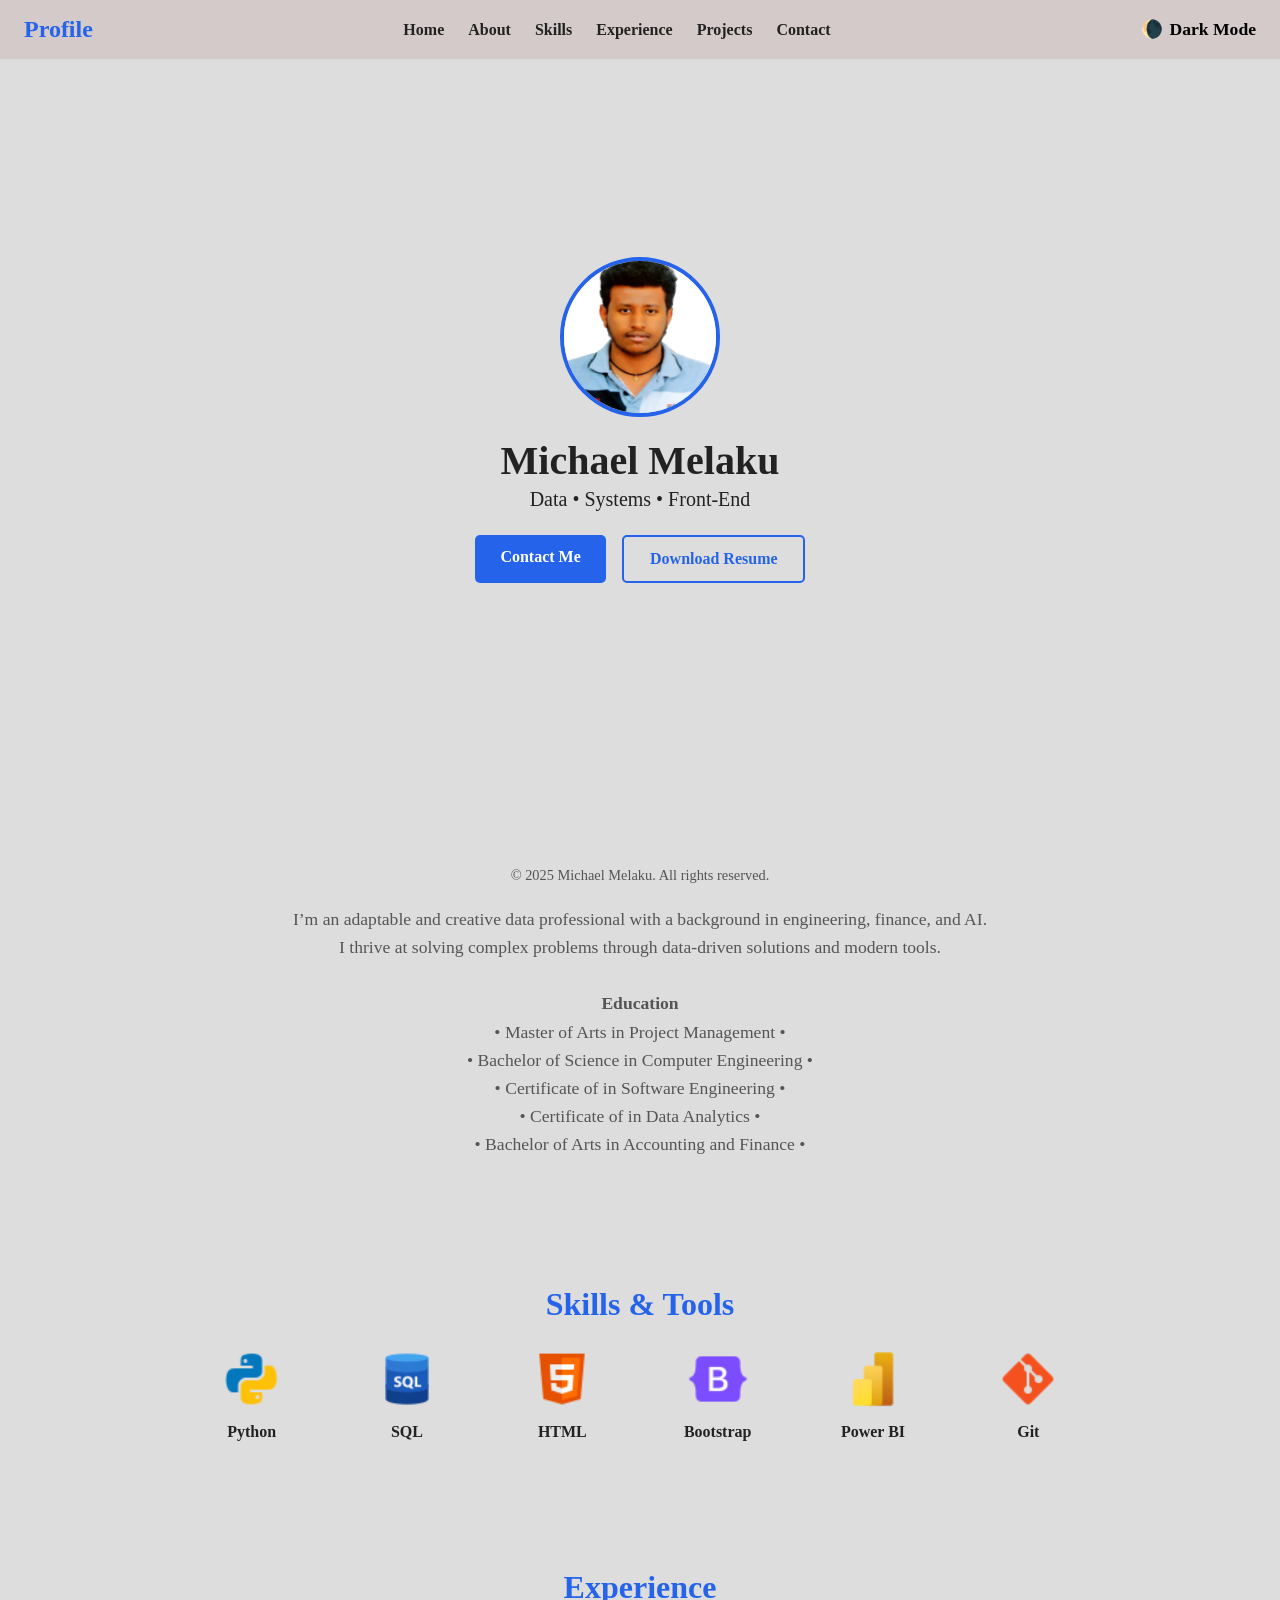
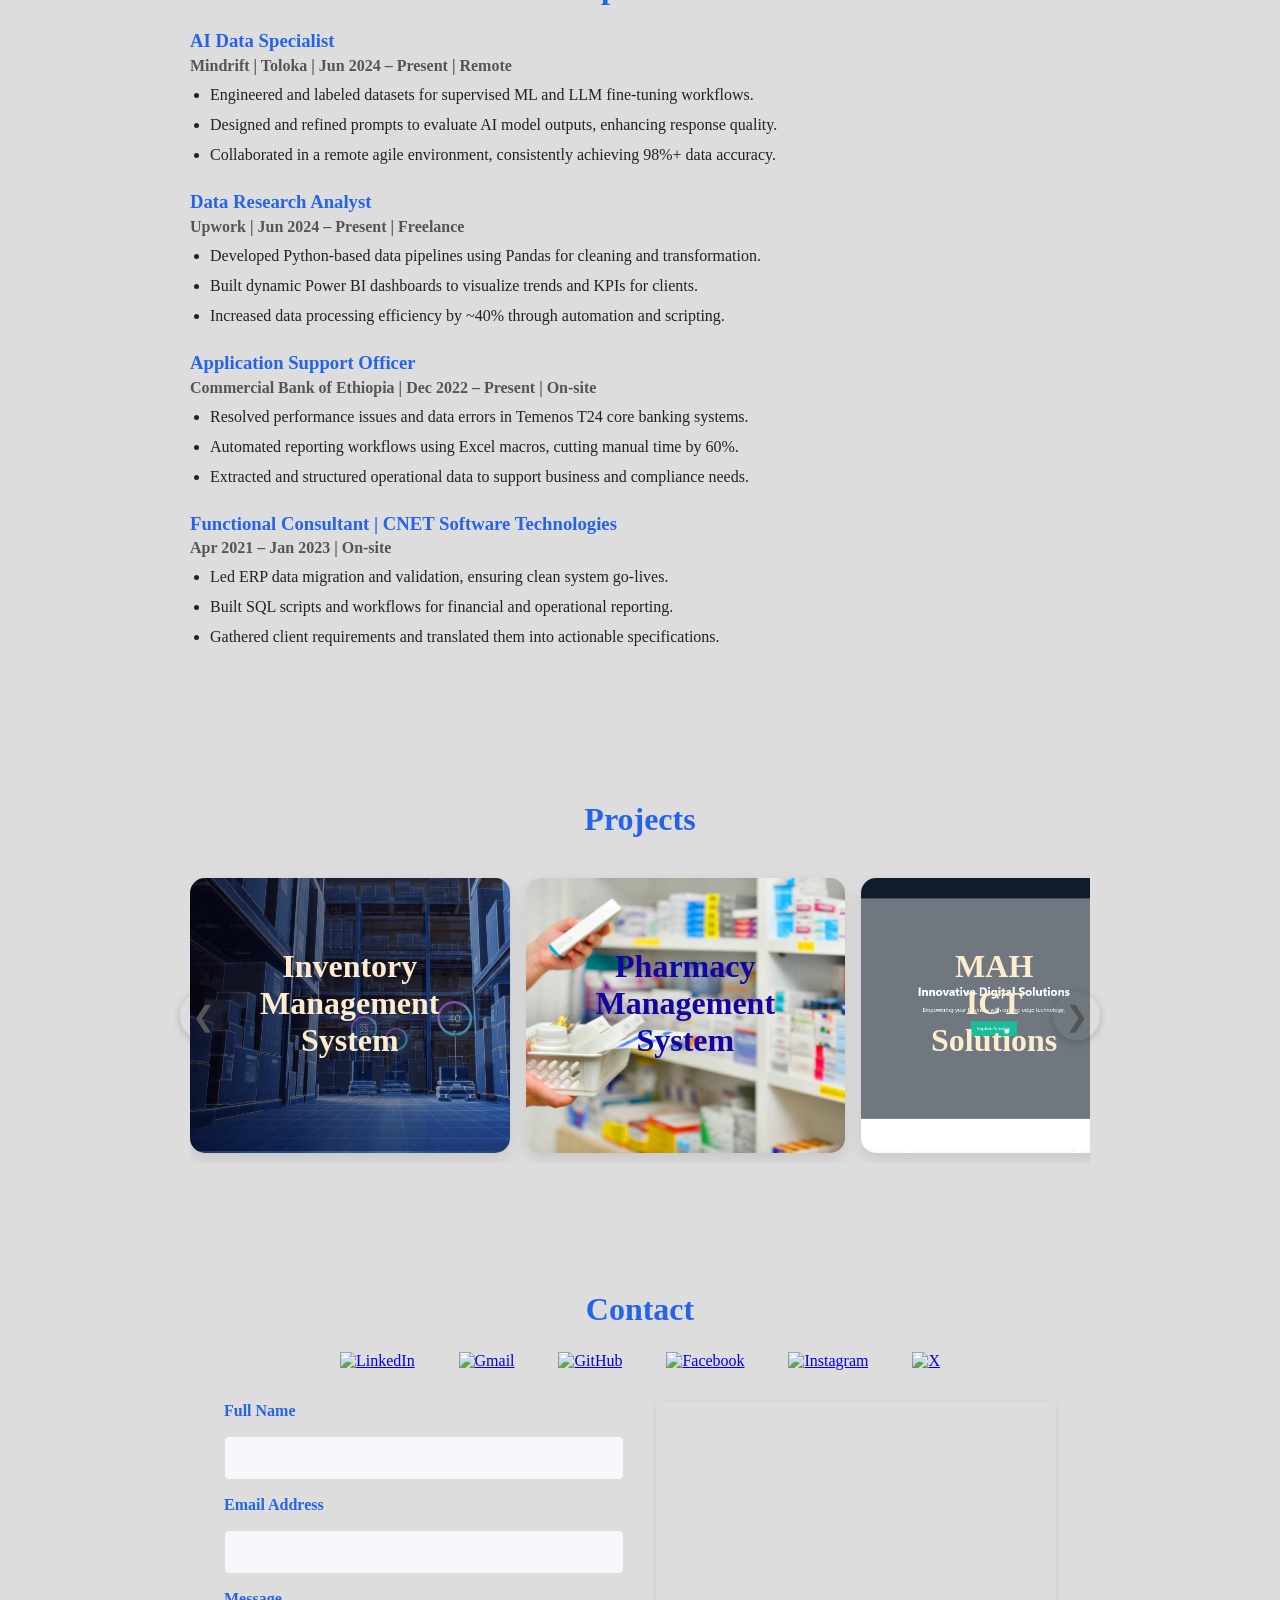
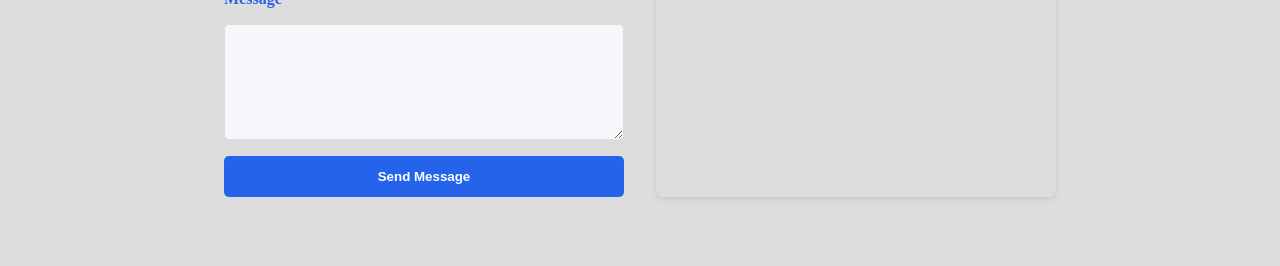
==== index.html @ 8c048a59 "Rename Index.html to index.html Index -> index" ====
<!DOCTYPE html>
<html lang="en">
<head>
  <meta charset="UTF-8" />
  <meta name="viewport" content="width=device-width, initial-scale=1" />
  <title>Michael Melaku | Data & Tech Specialist</title>
  <link rel="stylesheet" href="style.css" />
  <link href="https://fonts.googleapis.com/icon?family=Material+Icons" rel="stylesheet">

</head>
<body>

  <!-- Navigation -->
  <nav>
    <div class="logo">Profile</div>
    <ul class="nav-links">
      <li><a href="#hero">Home</a></li>
      <li><a href="#about">About</a></li>
      <li><a href="#skills">Skills</a></li>
      <li><a href="#experience">Experience</a></li>
      <li><a href="#projects">Projects</a></li>
      <li><a href="#contact">Contact</a></li>
    </ul>
    <button id="theme-toggle" aria-label="Toggle Dark Mode">
        <span id="theme-icon">🌙🌛🌓🌑🌗🌚</span> <span id="theme-text" style="font-family: Cambria, serif;">Dark Mode</span>
      </button>
      
  </nav>

  <!-- Hero Section -->
  <header id="hero" class="hero-section section fade-in">
    <div class="hero-content">
      <img src="images/profile.jpg" alt="Michael Melaku" class="hero-img" />
      <h1>Michael Melaku</h1>
      <p>Data • Systems • Front-End</p>
      <div class="hero-buttons">
        <a href="#contact" class="btn">Contact Me</a>
        <a href="resume/michael_melaku_resume.pdf" class="btn outline" download>Download Resume</a>
      </div>
    </div>
  </header>

  <!-- About -->
  <section id="about" class="section fade-in">
    <h2>About Me</h2>
    <p>
      I’m an adaptable and creative data professional with a background in engineering, finance, and AI. I thrive at solving complex problems through data-driven solutions and modern tools.
    
      <br></br>
      
      <B>Education</B>

      <br/>• Master of Arts in Project Management •
      <br/>• Bachelor of Science in Computer Engineering •
      <br/>• Certificate of in Software Engineering •
      <br/>• Certificate of in Data Analytics •
      <br/>• Bachelor of Arts in Accounting and Finance •
    </p>
  </section>

  <!-- Skills -->
  <section id="skills" class="section fade-in">
    <h2>Skills & Tools</h2>
    <div class="skills-grid">
      <div><img src="images/python.png" alt="Python" /><p>Python</p></div>
      <div><img src="images/sql.png" alt="SQL" /><p>SQL</p></div>
      <div><img src="images/html.png" alt="HTML" /><p>HTML</p></div>
      <div><img src="images/bootstrap.png" alt="Bootstrap" /><p>Bootstrap</p></div>
      <div><img src="images/powerbi.png" alt="Power BI" /><p>Power BI</p></div>
      <div><img src="images/git.png" alt="Git" /><p>Git</p></div>
    </div>
  </section>

  <!-- Experience -->
  <!-- Experience -->
<section id="experience" class="section fade-in">
  <h2>Experience</h2>

  <div class="job">
    <h3>AI Data Specialist</h3>
    <p><strong>Mindrift | Toloka | Jun 2024 – Present | Remote</strong></p>
    <ul>
      <li>Engineered and labeled datasets for supervised ML and LLM fine-tuning workflows.</li>
      <li>Designed and refined prompts to evaluate AI model outputs, enhancing response quality.</li>
      <li>Collaborated in a remote agile environment, consistently achieving 98%+ data accuracy.</li>
    </ul>
  </div>

  <div class="job">
    <h3>Data Research Analyst</h3>
    <p><strong>Upwork | Jun 2024 – Present | Freelance</strong></p>
    <ul>
      <li>Developed Python-based data pipelines using Pandas for cleaning and transformation.</li>
      <li>Built dynamic Power BI dashboards to visualize trends and KPIs for clients.</li>
      <li>Increased data processing efficiency by ~40% through automation and scripting.</li>
    </ul>
  </div>

  <div class="job">
    <h3>Application Support Officer</h3>
    <p><strong>Commercial Bank of Ethiopia | Dec 2022 – Present | On-site</strong></p>
    <ul>
      <li>Resolved performance issues and data errors in Temenos T24 core banking systems.</li>
      <li>Automated reporting workflows using Excel macros, cutting manual time by 60%.</li>
      <li>Extracted and structured operational data to support business and compliance needs.</li>
    </ul>
  </div>

  <div class="job">
    <h3>Functional Consultant | CNET Software Technologies</h3>
    <p><strong>Apr 2021 – Jan 2023 | On-site</strong></p>
    <ul>
      <li>Led ERP data migration and validation, ensuring clean system go-lives.</li>
      <li>Built SQL scripts and workflows for financial and operational reporting.</li>
      <li>Gathered client requirements and translated them into actionable specifications.</li>
    </ul>
  </div>
</section>

  <!-- Portfolios Section -->
  
  <section id="projects" class="section fade-in">
    <h2 style="text-align: center; margin-bottom: 30px;">Projects</h2>

          <div class="portfolio-wrapper">
  <button class="scroll-arrow left" aria-label="Scroll left">&#10094;</button>
  <div class="portfolio-container" >
    
    <a href="StockManagement/StockLogin.html" target="_blank" class="portfolio-card" 
        style="background-image: url('StockManagement/images/Inventory.webp'); background-size: cover; background-position: center; position: relative; color: white;">
      <h2 style="font-weight: bold; color: blanchedalmond;">Inventory Management System</h2>
    </a>

    <a href="PharmacyManagement/PharmacyLogin.html" target="_blank" class="portfolio-card" 
        style="background-image: url('PharmacyManagement/images/pharmacy.jpg'); background-size: cover; background-position: center; position: relative; color: rgb(20, 20, 20);">
      <h2 style="font-weight: bold; color: rgb(20, 5, 160);">Pharmacy Management System</h2>
    </a>

    <a href="MAH-ICT-Solutions/index.html" target="_blank" class="portfolio-card" 
        style="background-image: url('MAH-ICT-Solutions/assets/images/FrontPage.png'); background-size: cover; background-position: center; position: relative; color: white;">
      <h2 style="font-weight: bold; color: blanchedalmond;">MAH ICT Solutions</h2>
    </a>

    <a href="https://example.com/project1" target="_blank" class="portfolio-card">
       <h3>E-Commerce</h3>
      <p>Full buy and sell</p>
    </a>

        <a href="https://example.com/project1" target="_blank" class="portfolio-card">
       <h3>ERP Implementation</h3>
      <p>Safeway Supermarket: data migration, training, support.</p>
    </a>

    <a href="https://example.com/project1" target="_blank" class="portfolio-card">
       <h3>ERP Implementation</h3>
      <p>Safeway Supermarket: data migration, training, support.</p>
    </a>

  </div>
   <button class="scroll-arrow right" aria-label="Scroll right">&#10095;</button>
</div>
</section>


  <!-- Contact -->
  <section id="contact" class="section contact fade-in">
    <h2>Contact</h2>
    <div class="contact-wrapper">
      <div class="social-container">

            <!-- LinkedIn -->
            <a href="https://www.linkedin.com/in/michaelmel" target="_blank" rel="noopener noreferrer">
              <img src="https://upload.wikimedia.org/wikipedia/commons/c/ca/LinkedIn_logo_initials.png" alt="LinkedIn" style="width:24px; height:24px;">
            </a>

            <!-- Gmail -->
            <a href="mailto:mmelaku9@gmail.com" target="_blank" rel="noopener noreferrer">
              <img src="https://ssl.gstatic.com/ui/v1/icons/mail/rfr/gmail.ico" alt="Gmail" style="width:24px; height:24px;">
            </a>

            <!-- GitHub -->
            <a href="https://github.com/michaelmelaku" target="_blank" rel="noopener noreferrer">
              <img src="https://upload.wikimedia.org/wikipedia/commons/9/91/Octicons-mark-github.svg" alt="GitHub" style="width:24px; height:24px;">
            </a>           
                        
                        <!-- Facebook -->
            <a href="https://www.facebook.com/mmelaku9" target="_blank" rel="noopener noreferrer">
              <img src="https://upload.wikimedia.org/wikipedia/commons/5/51/Facebook_f_logo_%282019%29.svg" alt="Facebook" style="width:24px; height:24px;">
                      </a>

            <!-- Instagram -->
            <a href="https://www.instagram.com/m.melaku9" target="_blank" rel="noopener noreferrer">
              <img src="https://upload.wikimedia.org/wikipedia/commons/e/e7/Instagram_logo_2016.svg" alt="Instagram" style="width:24px; height:24px;">
                    </a>

            <!-- Twitter inline SVG -->
            <a href="https://x.com/michaelmelaku_" target="_blank" rel="noopener noreferrer">
              <img src="https://abs.twimg.com/favicons/twitter.3.ico" alt="X" style="width:24px; height:24px;">
            </a>

            <!-- Add more if needed -->
                    
        </div>

      <!-- Contact Form | Needs Fixing -->
      <form class="contact-form" action="https://formspree.io/f/xkgzklbq" method="POST" id="contact-form">
        <label for="name">Full Name</label>
        <input type="text" id="name" name="name" required />

        <label for="email">Email Address</label>
        <input type="email" id="email" name="_replyto" required />

        <label for="message">Message</label>
        <textarea id="message" name="message" rows="5" required></textarea>

        <button type="submit" class="btn">Send Message</button>
      </form>

      <!-- Bubble -->
<div id="form-success" class="bubble" style="display: none;">
  ✅ Message sent successfully!
</div>

      <!-- Google Map -->
      <div class="map-container">
        <iframe
          src="https://www.google.com/maps/embed?pb=!1m18!1m12!1m3!1d3939.803719509137!2d38.73832751425924!3d9.045556693502643!2m3!1f0!2f0!3f0!3m2!1i1024!2i768!4f13.1!3m3!1m2!1s0x164b8f6011fc3969%3A0x58f668b706b2b48b!2sGulele%20Sub-City%20Development%20and%20Management%20Office!5e0!3m2!1sen!2set!4v1691472291661"
          width="100%"
          height="300"
          style="border: 0"
          allowfullscreen=""
          loading="lazy"
          ></iframe>  
          
      
    </div>
  </section>

  <!-- Footer -->
  <footer>
    <p>© 2025 Michael Melaku. All rights reserved.</p>
  </footer>

  <script src="script.js"></script>
</body>
</html>
---- style.css ----
/* Reset and base */
* {
    margin: 0;
    padding: 0;
    box-sizing: border-box;
}

html, body {
    scroll-behavior: smooth;
    font-family: 'Cambria';
    background-color: var(--border);
    color: var(--text);
    transition: background-color 0.3s, color 0.3s;
    width: 100%;
    overflow-x: visible; /* prevent horizontal scroll */
}

/* Theme variables */
:root {
    --bg: #f5f7fa;
    --text: #222;
    --primary: #2563eb;
    --primary-hover: #1d4ed8;
    --secondary: #555;
    --Tertiary: #d4caca;
    --border: #ddd;
    --btn-bg: var(--primary);
    --btn-color: white;
    --btn-outline-bg: transparent;
    --btn-outline-color: var(--primary);
    --btn-outline-border: var(--primary);
}

body.dark {
    --bg: #4c4949;
    --text: #e0e0e0;
    --primary: #3b82f6;
    --primary-hover: #2563eb;
    --secondary: #bbb;
    --Tertiary: rgb(45, 40, 40);
    --border: #333;
    --btn-bg: var(--primary);
    --btn-color: white;
    --btn-outline-bg: transparent;
    --btn-outline-color: var(--primary);
    --btn-outline-border: var(--primary);
}

/* Navigation */
nav {
    background-color: var(--Tertiary);
    border-bottom: 1px solid var(--border);
    padding: 1rem 1.5rem; /* Reduced padding to fit full width better */
    display: flex;
    align-items: center;
    justify-content: space-between;
    position: sticky;
    top: 0;
    z-index: 999;
    width: 100%;
    box-sizing: border-box;
}

.logo {
    font-weight: 700;
    font-size: 1.5rem;
    color: var(--primary);
}

.nav-links {
    list-style: none;
    display: flex;
    gap: 1.5rem;
}

.nav-links a {
    text-decoration: none;
    color: var(--text);
    font-weight: 600;
    transition: color 0.3s;
}

.nav-links a:hover,
.nav-links a:focus {
    color: var(--primary);
}

#theme-toggle {
    background: none;
    border: none;
    cursor: pointer;
    font-size: 1.1rem;
    color: var(--btn-color);
    transition: color 0.3s;
    display: flex;
    align-items: center;
    gap: 0.4rem;
  }
  
  #theme-toggle:hover,
  #theme-toggle:focus {
    color: var(--primary-hover);
  }
  body.dark #theme-toggle {
    color: white;  /* white text in dark mode */
    font-weight: bold;
}
  body.light #theme-toggle {
    color: black;  /* black text in lightk mode */
    font-weight: bold;
}

/* Hero Section */
.hero-section {
    min-height: 80vh;
    display: flex;
    justify-content: center;
    align-items: center;
    padding: 2rem 1.5rem;
    text-align: center;
    background: url('images/background.jpg') center/cover no-repeat;
    position: relative;
    color: white; /*keep text white here*/
    width: 100%;
    box-sizing: border-box;
    
}

.hero-section::after {
    content: '';
    position: absolute;
    inset: 0;
    background-color: rgba(0, 0, 0, 0.5);
    z-index: 0;
    transition: background-color 0.3s ease;
}

.hero-content {
    position: relative;
    z-index: 1;
    max-width: 600px;
    margin: 0 auto;
    
}

.hero-img {
    width: 160px;
    height: 160px;
    border-radius: 50%;
    border: 4px solid var(--primary);
    object-fit: cover;
    margin-bottom: 1rem;
}

.hero-content h1 {
    font-size: 2.5rem;
    margin-bottom: 0.25rem;
}

.hero-content p {
    font-size: 1.25rem;
    margin-bottom: 1.5rem;
}

.hero-buttons {
    display: flex;
    gap: 1rem;
    justify-content: center;
}

.btn {
    background-color: var(--btn-bg);
    color: var(--btn-color);
    padding: 0.8rem 1.6rem;
    border: none;
    border-radius: 5px;
    font-weight: 600;
    cursor: pointer;
    text-decoration: none;
    transition: background-color 0.3s;
    display: inline-block;
}

.btn:hover,
.btn:focus {
    background-color: var(--primary-hover);
}

.btn.outline {
    background-color: var(--btn-outline-bg);
    color: var(--btn-outline-color);
    border: 2px solid var(--btn-outline-border);
}

.btn.outline:hover,
.btn.outline:focus {
    background-color: var(--primary);
    color: white;
}

/* Sections */
.section {
    background-color: var(--border);
    color: var(--text);
    padding: 4rem 1.5rem;
    width: 100%;
    box-sizing: border-box;
    transition: background-color 0.3s, color 0.3s;
}

.section > * {
    max-width: 900px;
    margin-left: auto;
    margin-right: auto;
}

.section h2 {
    font-size: 2rem;
    margin-bottom: 1.5rem;
    color: var(--primary);
    text-align: center;
}

/* About */
#about p {
    font-size: 1.1rem;
    line-height: 1.6;
    max-width: 700px;
    margin: 0 auto;
    color: var(--secondary);
    text-align: center;
}

/* Skills */
.skills-grid {
    display: grid;
    grid-template-columns: repeat(auto-fit, minmax(120px, 1fr));
    gap: 2rem;
    justify-items: center;
}

.skills-grid div {
    text-align: center;
    color: var(--text);
}

.skills-grid img {
    width: 64px;
    height: 64px;
    object-fit: contain;
    margin-bottom: 0.5rem;
    filter: var(--img-filter);
}

body.dark .skills-grid img {
    filter: brightness(0) invert(1);
}

body.dark .hero-section::after {
    background-color: var(--border);
}
body.light .hero-section::after {
    background-color: var(--border);
}

.skills-grid p {
    font-weight: 600;
}

/* Experience */
.job {
    margin-bottom: 1.5rem;
}

.job h3 {
    color: var(--primary);
    margin-bottom: 0.3rem;
}

.job p {
    color: var(--secondary);
    font-size: 1rem;
}

/* Projects */
.project-card {
    display: flex;
    flex-wrap: wrap;
    gap: 1rem;
    align-items: center;
    background-color: var(--border);
    padding: 1rem;
    border-radius: 8px;
    
}

.project-card img {
    width: 200px;
    height: 120px;
    object-fit: cover;
    border-radius: 6px;
}

.project-card div {
    flex: 1;
}

.project-card h3 {
    margin-bottom: 0.5rem;
    color: var(--primary);
}

.social-container {
  display: flex;
  justify-content: space-between; /* equal spacing */
  align-items: center;
  width: 100%; /* or a fixed width like 300px */
  max-width: 600px;
  margin: 0 auto;
}

.social-container img {
  width: 24px;
  height: 24px;
}

.bubble {
  position: fixed;
  top: 60px;
  right: 30px;
  background-color: var(--primary);
  color: rgb(255, 255, 255);
  padding: 12px 20px;
  border-radius: 8px;
  box-shadow: 0 4px 12px rgba(0, 0, 0, 0.2);
  font-size: 15px;
  z-index: 500;
  opacity: 0;
  
}

@keyframes fadeInOut {
  0% { opacity: 0; transform: translateY(20px); }
  10% { opacity: 1; transform: translateY(0); }
  90% { opacity: 1; }
  100% { opacity: 0; transform: translateY(20px); }
}


/* Enable horizontal scrolling for the container */
.portfolio-container {
  display: flex;
  overflow-x: auto;
  overflow-y: hidden; /* Prevent vertical scroll from accidental drags */
  scroll-snap-type: x mandatory;
  -webkit-overflow-scrolling: touch; /* Smooth scrolling on iOS and WebKit */
  gap: 16px;
  padding: 10px 0;

  scrollbar-width: none; /* Firefox */
}

/* Chrome, Safari, Edge - hide scrollbar */
.portfolio-container::-webkit-scrollbar {
  display: none;
}

.portfolio-container::-webkit-scrollbar {
  display: none; /* Chrome, Safari */
}
/* Wrapper around container and arrows */
.portfolio-wrapper {
  position: relative;
}
.portfolio-card.cloned {
    /* Optional: reduce opacity or mark for debugging */
    opacity: 0.9;
  }
  

/* Arrows */
.scroll-arrow {
  position: absolute;
  top: 50%;
  transform: translateY(-50%);
  background: rgba(255, 255, 255, 0.8);
  border: none;
  font-size: 28px;
  cursor: pointer;
  z-index: 2;
  padding: 8px 12px;
  border-radius: 50%;
  box-shadow: 0 2px 8px rgba(0, 0, 0, 0.2);
  transition: background 0.2s ease;
}

.scroll-arrow:hover {
  background: rgba(255, 255, 255, 1);
}

/* Left arrow */
.scroll-arrow.left {
  left: -10px;
  background-color: transparent;
  color: var(--secondary);
}

/* Right arrow */
.scroll-arrow.right {
  right: -10px;
  background-color: transparent;
  color: var(--secondary);
}
#experience ul {
  padding-left: 20px;
  margin-top: 8px;
}

#experience li {
  margin-bottom: 6px;
  line-height: 1.5;
}

/* Make sure container has some padding so arrows don’t overlap cards */
.portfolio-container {
  padding: 10px 30px; /* increase side padding slightly */
}
/* Make each card fixed width and snap */
.portfolio-card {
  flex: 0 0 250px; /* Fixed width for swipe */
  scroll-snap-align: start;
  background-color: var(--border);
  border-radius: 15px;
  box-shadow: 0 6px 15px rgba(0, 0, 0, 0.1);
  text-align: center;
  text-decoration: none;
  color: var(--secondary);
  padding: 70px;
}

/* Disable image dragging and selection */
.portfolio-card img {
  width: 100%;
  height: 140px;
  object-fit: cover;
  border-radius: 10px;
  margin-bottom: 15px;
  user-select: none;
  -webkit-user-select: none;
  -moz-user-select: none;
  -ms-user-select: none;
  touch-action: manipulation;
  pointer-events: auto;
}



/* Contact */
.contact-wrapper {
    display: flex;
    flex-wrap: wrap;
    gap: 2rem;
    justify-content: center;
    padding: 0 1.5rem;
    box-sizing: border-box;
}

.contact-form {
    flex: 1 1 320px;
    max-width: 400px;
    display: flex;
    flex-direction: column;
    gap: 1rem;
}

.contact-form label {
    font-weight: 600;
    color: var(--primary);
}

.contact-form input,
.contact-form textarea {
    padding: 0.75rem;
    border: 1px solid var(--border);
    border-radius: 5px;
    font-size: 1rem;
    background-color: var(--bg);
    color: var(--text);
    resize: vertical;
    transition: border-color 0.3s;
}

.contact-form input:focus,
.contact-form textarea:focus {
    outline: none;
    border-color: var(--primary);
}

.map-container {
    flex: 1 1 320px;
    max-width: 400px;
    border-radius: 8px;
    overflow: visible;
    box-shadow: 0 2px 6px rgb(0 0 0 / 0.1);
}

/* Footer */
footer {
    position: fixed;
    bottom: 0;
    left: 0;
    width: 100%;
    background-color: var(--border); /* Or a solid color to overlay correctly */
    text-align: center;
    padding: 1rem 1.5rem;
    border-top: 1px solid var(--border);
    font-size: 0.9rem;
    color: var(--secondary);
    box-sizing: border-box;
    z-index: 999;
  }
  
/* Fade-in animation */
.fade-in {
    opacity: 0;
    transform: translateY(20px);
    transition: opacity 0.8s ease-out, transform 0.8s ease-out;
}

.fade-in.visible {
    opacity: 1;
    transform: translateY(0);
}

/* Responsive */
@media (max-width: 768px) {
    nav {
        flex-wrap: wrap;
        padding: 1rem;
    }
    .nav-links {
        width: 100%;
        justify-content: center;
        margin-top: 0.5rem;
    }
    .contact-wrapper {
        flex-direction: column;
        align-items: center;
        padding: 0 1rem;
    }
    .project-card {
        flex-direction: column;
    }
    .section > * {
        padding: 0 1rem;
    }
}
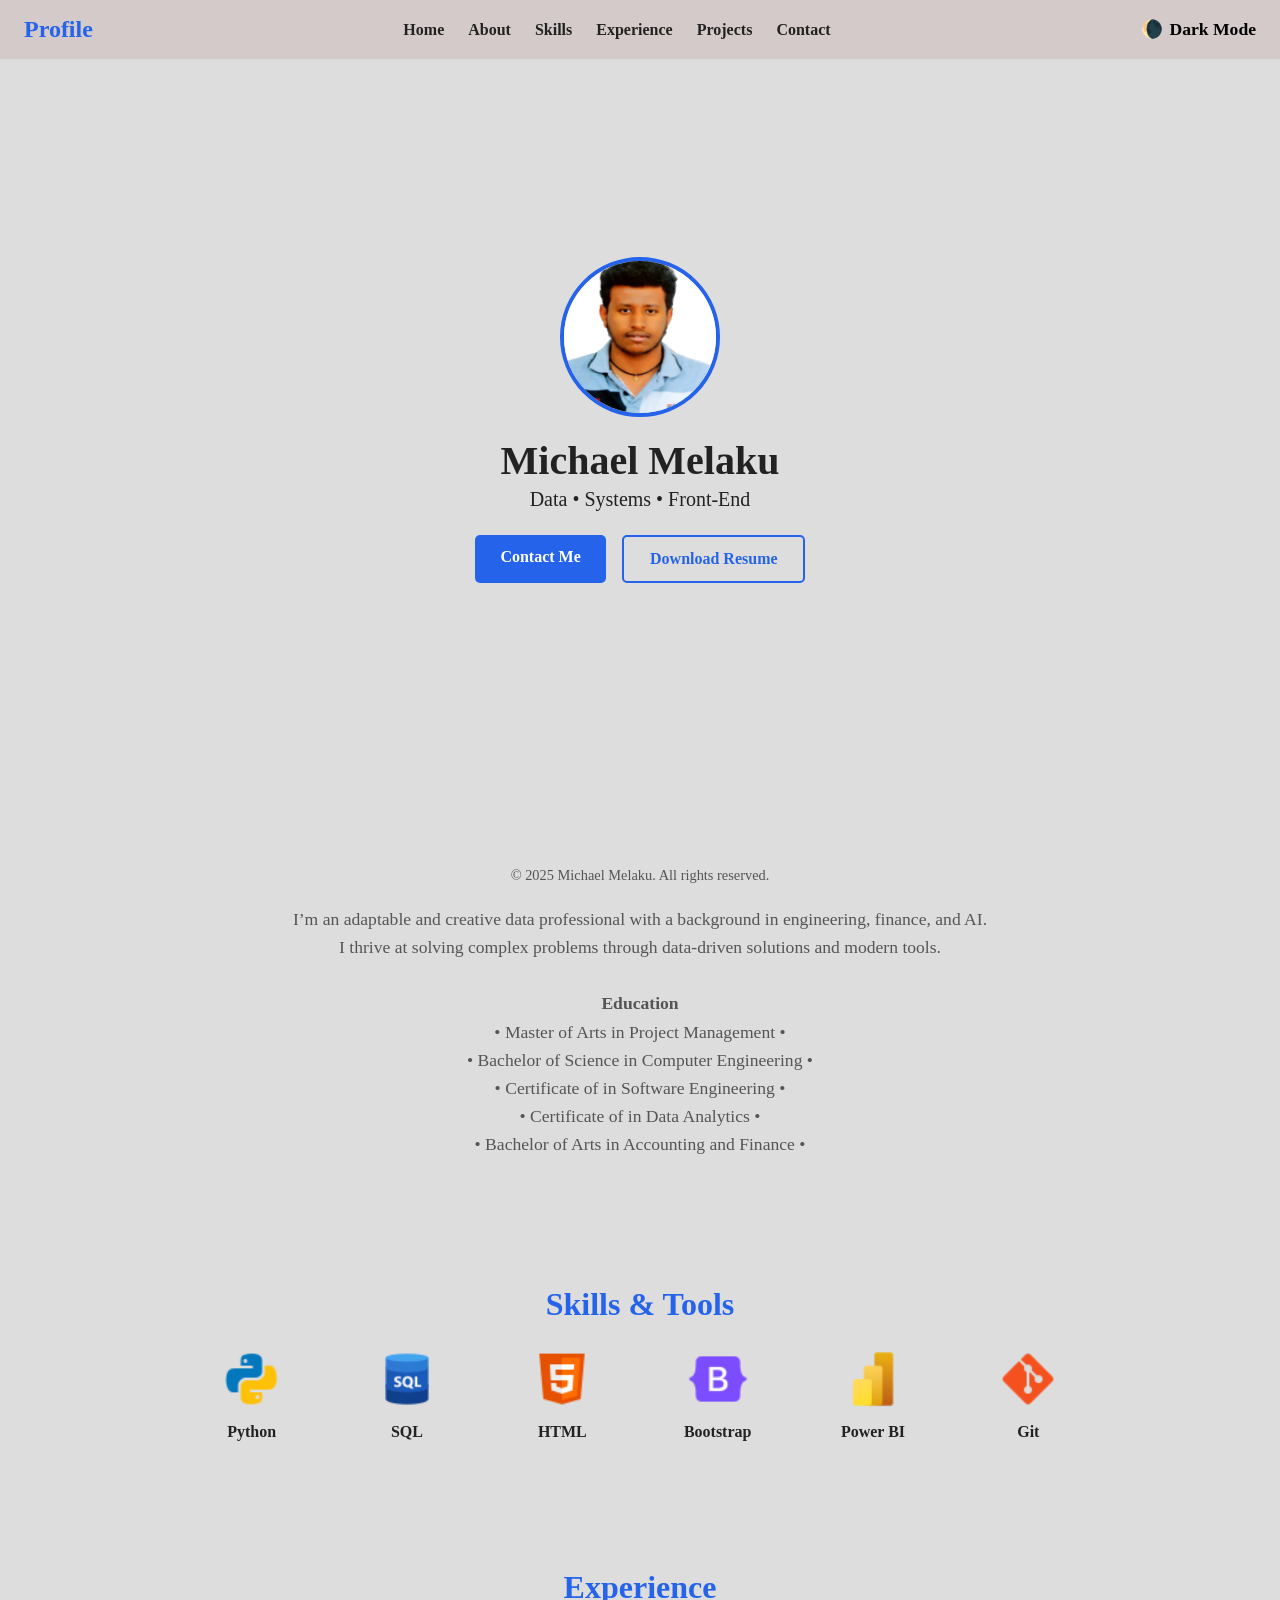
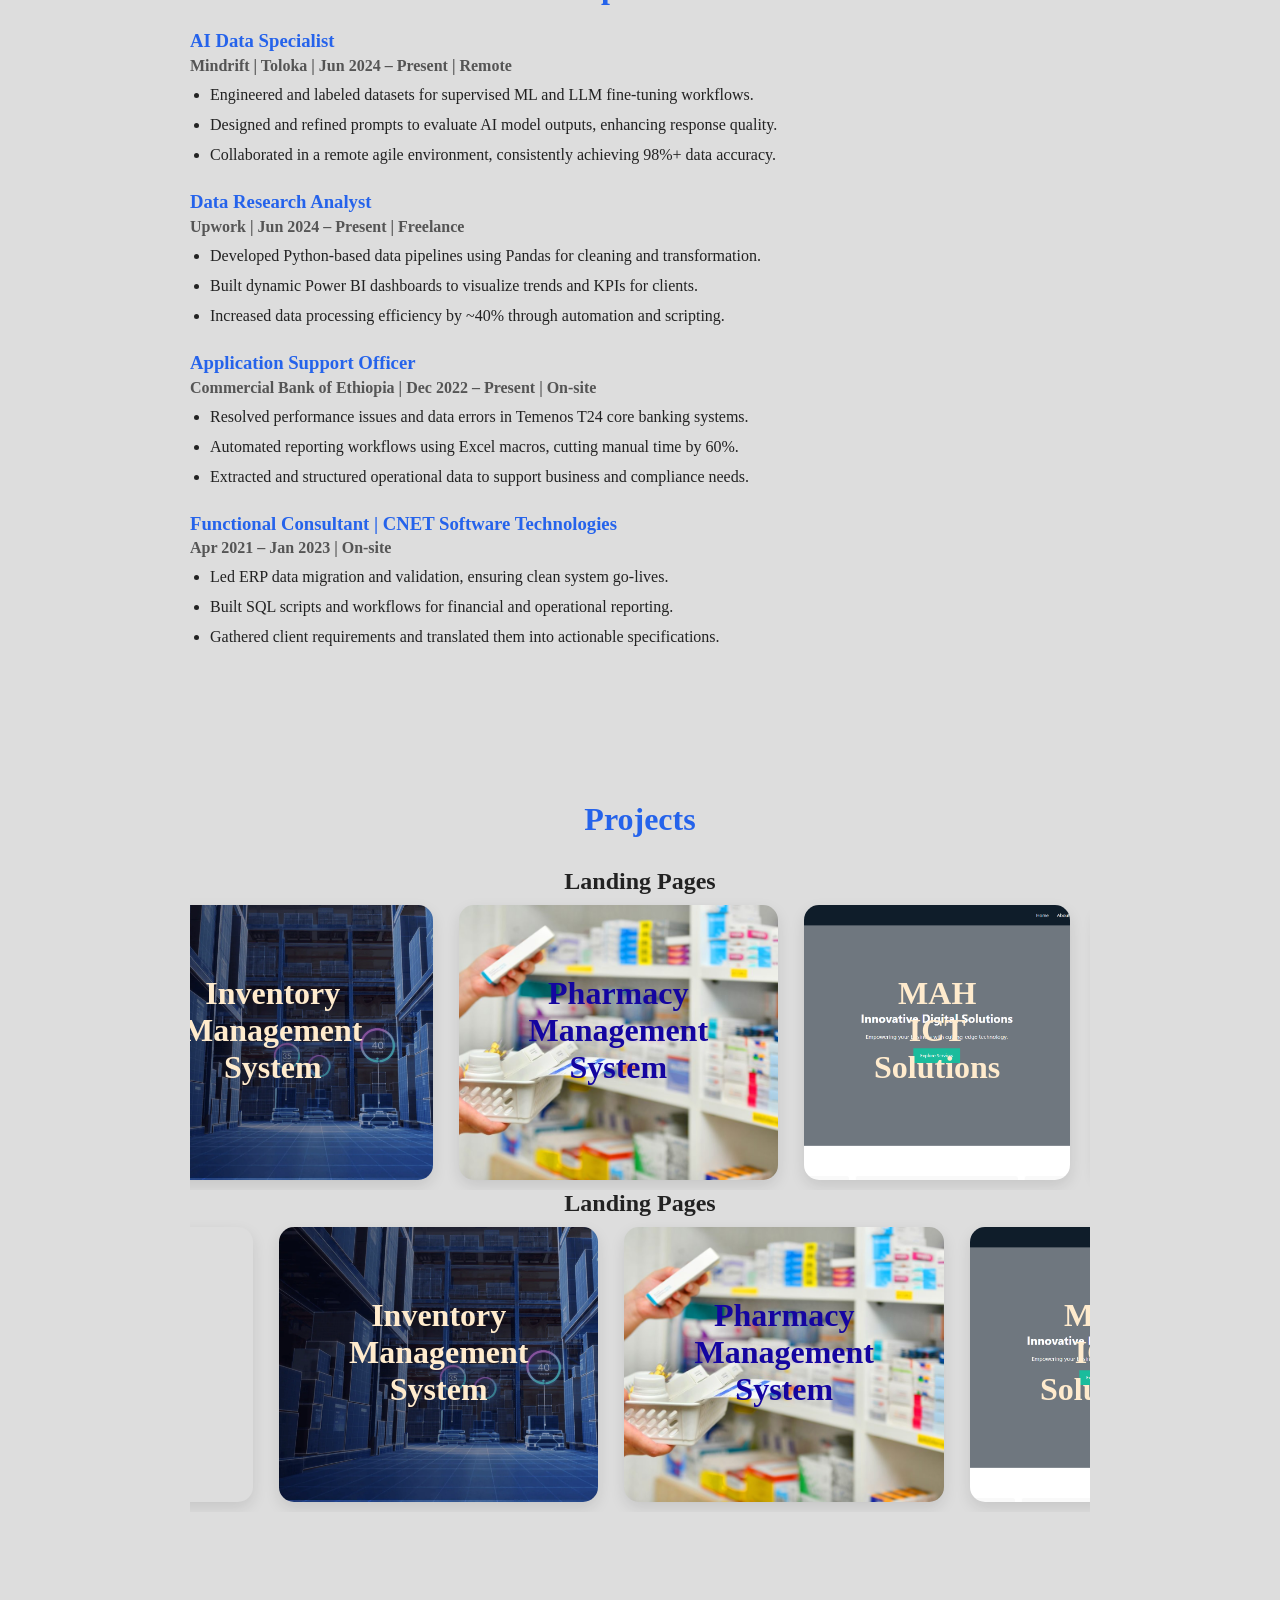
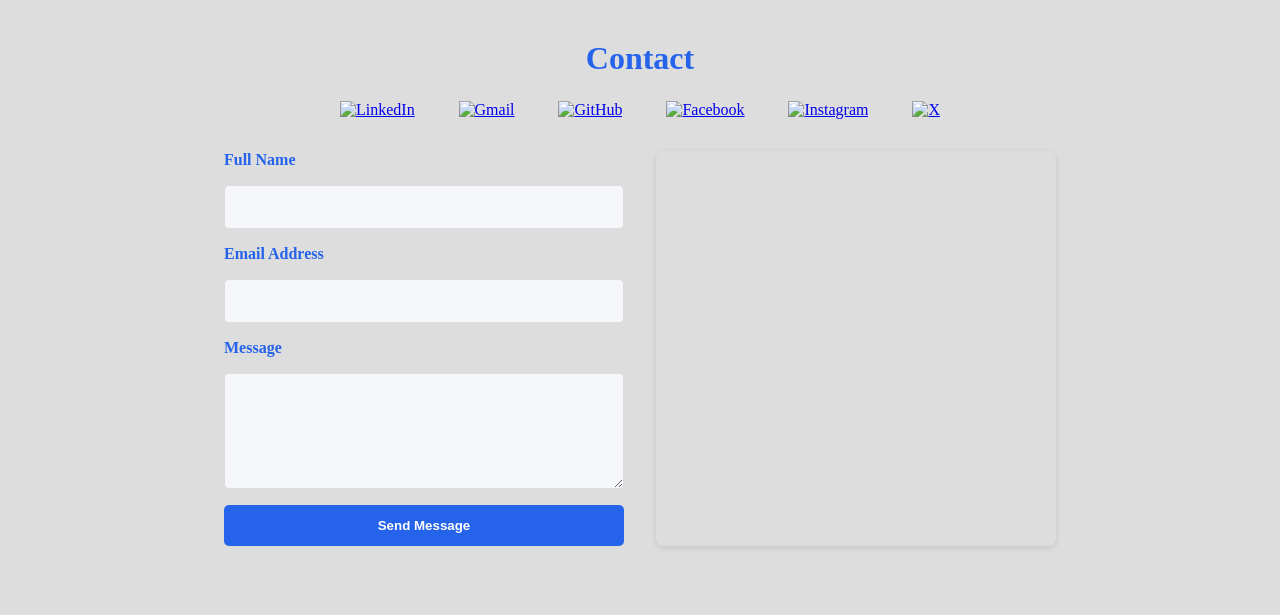
==== commit 2d0d678c: "smooth portfolio section fixed" ====
--- a/index.html
+++ b/index.html
@@ -117,13 +117,19 @@
   </div>
 </section>
 
+
+
   <!-- Portfolios Section -->
   
   <section id="projects" class="section fade-in">
     <h2 style="text-align: center; margin-bottom: 30px;">Projects</h2>
 
+
+    
+    <h1 style="text-align: center;">Landing Pages</h1>
+
           <div class="portfolio-wrapper">
-  <button class="scroll-arrow left" aria-label="Scroll left">&#10094;</button>
+  <!-- <button class="scroll-arrow left" aria-label="Scroll left">&#10094;</button> -->
   <div class="portfolio-container" >
     
     <a href="StockManagement/StockLogin.html" target="_blank" class="portfolio-card" 
@@ -141,9 +147,49 @@
       <h2 style="font-weight: bold; color: blanchedalmond;">MAH ICT Solutions</h2>
     </a>
 
+        <a href="Be'er-E-learning/index.html" target="_blank" class="portfolio-card" 
+        style="background-image: url('MAH-ICT-Solutions/assets/images/FrontPage.png'); background-size: cover; background-position: center; position: relative; color: white;">
+      <h2 style="font-weight: bold; color: blanchedalmond;">Be'er   ብዕር</h2>
+    </a>
+
+        <a href="https://example.com/project1" target="_blank" class="portfolio-card">
+       <h3>ERP Implementation</h3>
+      <p>Safeway Supermarket: data migration, training, support.</p>
+    </a>
+
     <a href="https://example.com/project1" target="_blank" class="portfolio-card">
-       <h3>E-Commerce</h3>
-      <p>Full buy and sell</p>
+       <h3>ERP Implementation</h3>
+      <p>Safeway Supermarket: data migration, training, support.</p>
+    </a>
+
+  </div>
+   <!-- <button class="scroll-arrow right" aria-label="Scroll right">&#10095;</button> -->
+</div>
+
+ <h1 style="text-align: center;">Landing Pages</h1>
+
+          <div class="portfolio-wrapper">
+  <!-- <button class="scroll-arrow left" aria-label="Scroll left">&#10094;</button> -->
+  <div class="portfolio-container" >
+    
+    <a href="StockManagement/StockLogin.html" target="_blank" class="portfolio-card" 
+        style="background-image: url('StockManagement/images/Inventory.webp'); background-size: cover; background-position: center; position: relative; color: white;">
+      <h2 style="font-weight: bold; color: blanchedalmond;">Inventory Management System</h2>
+    </a>
+
+    <a href="PharmacyManagement/PharmacyLogin.html" target="_blank" class="portfolio-card" 
+        style="background-image: url('PharmacyManagement/images/pharmacy.jpg'); background-size: cover; background-position: center; position: relative; color: rgb(20, 20, 20);">
+      <h2 style="font-weight: bold; color: rgb(20, 5, 160);">Pharmacy Management System</h2>
+    </a>
+
+    <a href="MAH-ICT-Solutions/index.html" target="_blank" class="portfolio-card" 
+        style="background-image: url('MAH-ICT-Solutions/assets/images/FrontPage.png'); background-size: cover; background-position: center; position: relative; color: white;">
+      <h2 style="font-weight: bold; color: blanchedalmond;">MAH ICT Solutions</h2>
+    </a>
+
+        <a href="Be'er-E-learning/index.html" target="_blank" class="portfolio-card" 
+        style="background-image: url('MAH-ICT-Solutions/assets/images/FrontPage.png'); background-size: cover; background-position: center; position: relative; color: white;">
+      <h2 style="font-weight: bold; color: blanchedalmond;">Be'er   ብዕር</h2>
     </a>
 
         <a href="https://example.com/project1" target="_blank" class="portfolio-card">
@@ -157,9 +203,11 @@
     </a>
 
   </div>
-   <button class="scroll-arrow right" aria-label="Scroll right">&#10095;</button>
+   <!-- <button class="scroll-arrow right" aria-label="Scroll right">&#10095;</button> -->
 </div>
 </section>
+
+
 
 
   <!-- Contact -->
--- a/style.css
+++ b/style.css
@@ -348,35 +348,64 @@
 
 
 /* Enable horizontal scrolling for the container */
+
 .portfolio-container {
-  display: flex;
-  overflow-x: auto;
-  overflow-y: hidden; /* Prevent vertical scroll from accidental drags */
-  scroll-snap-type: x mandatory;
-  -webkit-overflow-scrolling: touch; /* Smooth scrolling on iOS and WebKit */
-  gap: 16px;
-  padding: 10px 0;
-
-  scrollbar-width: none; /* Firefox */
+    padding: 10px 30px; /* increase side padding slightly */
+    display: flex;
+    overflow-x: auto;
+    overflow-y: hidden; /* Prevent vertical scroll from accidental drags */
+    scroll-snap-type: mandatory;
+    -webkit-overflow-scrolling: touch; /* Smooth scrolling on iOS and WebKit */
+    gap: 26px;
+    padding: 10px 0;
+    scrollbar-width: none; /* Firefox */
+    flex-wrap: nowrap;
+
 }
 
 /* Chrome, Safari, Edge - hide scrollbar */
 .portfolio-container::-webkit-scrollbar {
-  display: none;
-}
-
-.portfolio-container::-webkit-scrollbar {
-  display: none; /* Chrome, Safari */
-}
+  display: none; /* Chrome, Safari, Edge */
+}
+
 /* Wrapper around container and arrows */
 .portfolio-wrapper {
-  position: relative;
-}
+    position: relative;
+}
+
 .portfolio-card.cloned {
     /* Optional: reduce opacity or mark for debugging */
     opacity: 0.9;
-  }
-  
+}
+/* Make each card fixed width and snap */
+.portfolio-card {
+  flex: 0 0 250px; /* Fixed width for swipe */
+  scroll-snap-align: start;
+  background-color: var(--border);
+  border-radius: 15px;
+  box-shadow: 0 6px 15px rgba(0, 0, 0, 0.1);
+  text-align: center;
+  text-decoration: none;
+  color: var(--secondary);
+  padding: 70px;
+}
+
+/* Disable image dragging and selection */
+.portfolio-card img {
+  width: 100%;
+  height: 140px;
+  object-fit: cover;
+  border-radius: 10px;
+  margin-bottom: 15px;
+  user-select: none;
+  -webkit-user-select: none;
+  -moz-user-select: none;
+  -ms-user-select: none;
+  touch-action: manipulation;
+  pointer-events: auto;
+}
+
+
 
 /* Arrows */
 .scroll-arrow {
@@ -422,36 +451,7 @@
 }
 
 /* Make sure container has some padding so arrows don’t overlap cards */
-.portfolio-container {
-  padding: 10px 30px; /* increase side padding slightly */
-}
-/* Make each card fixed width and snap */
-.portfolio-card {
-  flex: 0 0 250px; /* Fixed width for swipe */
-  scroll-snap-align: start;
-  background-color: var(--border);
-  border-radius: 15px;
-  box-shadow: 0 6px 15px rgba(0, 0, 0, 0.1);
-  text-align: center;
-  text-decoration: none;
-  color: var(--secondary);
-  padding: 70px;
-}
-
-/* Disable image dragging and selection */
-.portfolio-card img {
-  width: 100%;
-  height: 140px;
-  object-fit: cover;
-  border-radius: 10px;
-  margin-bottom: 15px;
-  user-select: none;
-  -webkit-user-select: none;
-  -moz-user-select: none;
-  -ms-user-select: none;
-  touch-action: manipulation;
-  pointer-events: auto;
-}
+
 
 
 
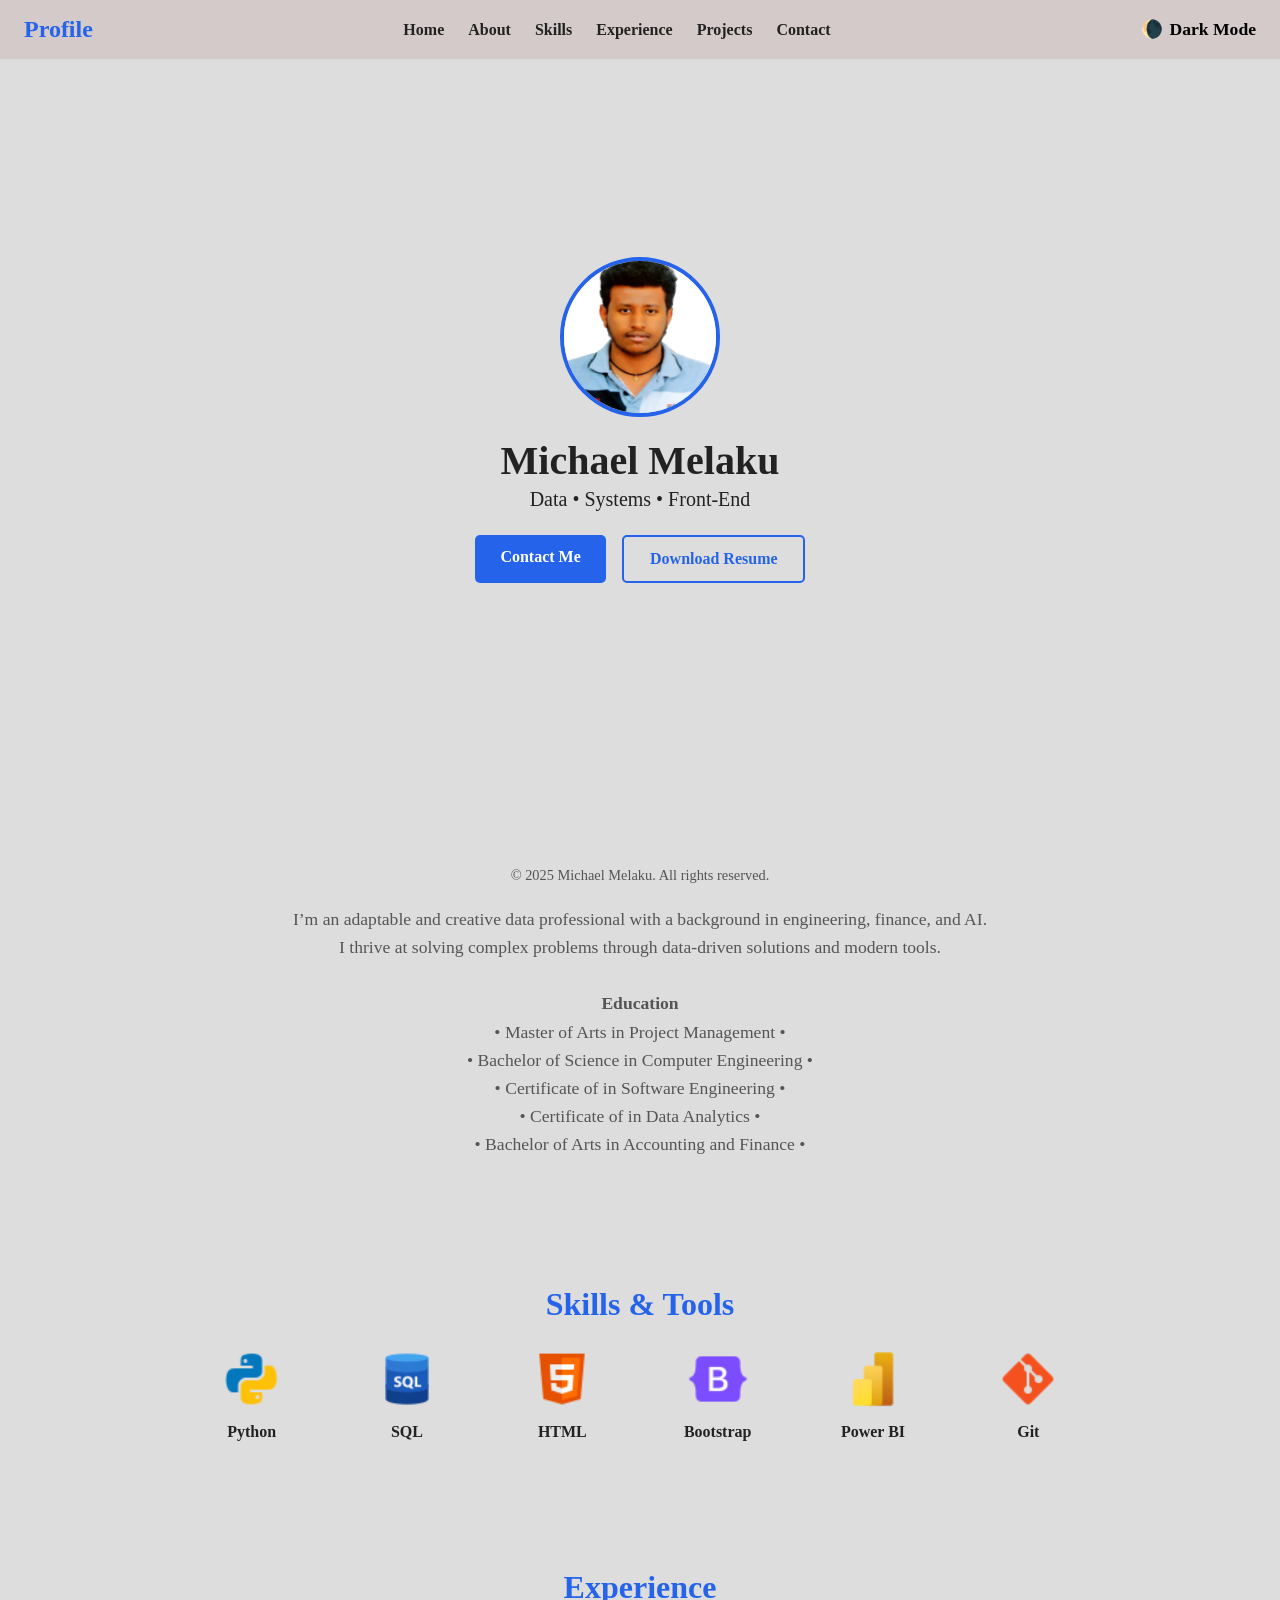
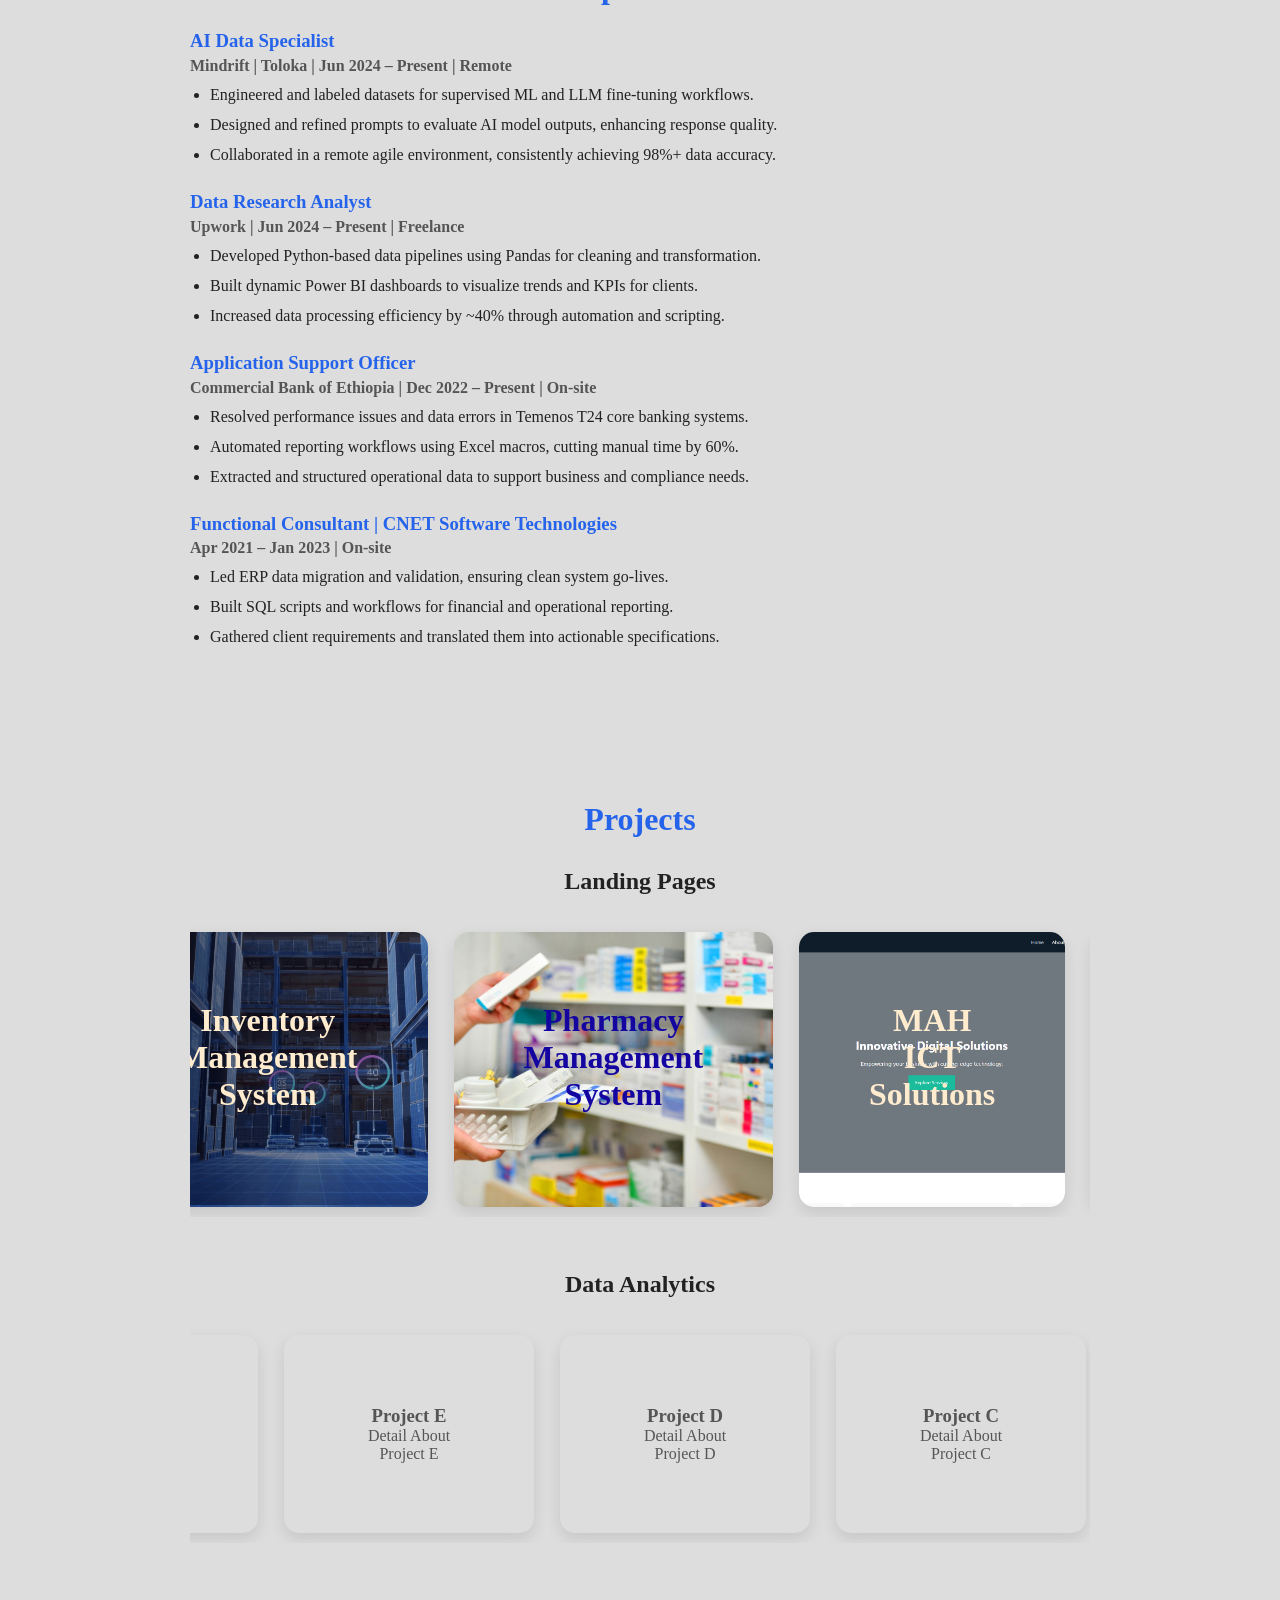
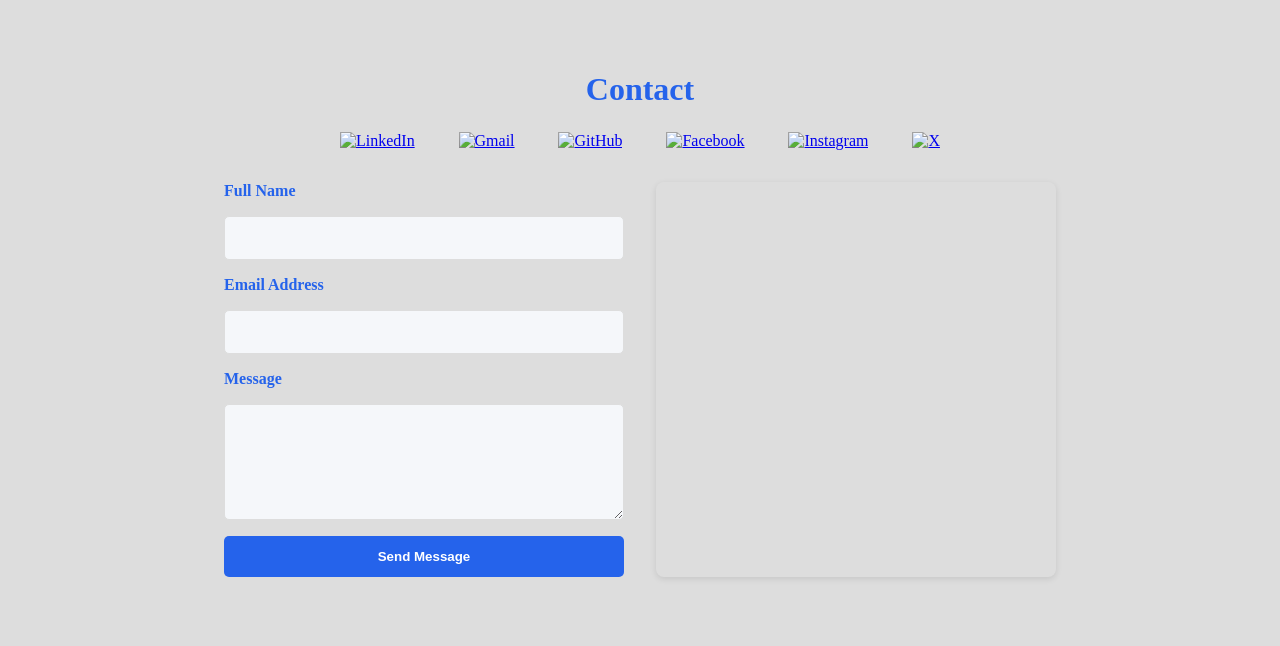
==== commit 0142ec55: "construction page plus cards smooth divided projects" ====
--- a/index.html
+++ b/index.html
@@ -126,7 +126,7 @@
 
 
     
-    <h1 style="text-align: center;">Landing Pages</h1>
+    <h1 style="text-align: center;">Landing Pages<br></br></h1>
 
           <div class="portfolio-wrapper">
   <!-- <button class="scroll-arrow left" aria-label="Scroll left">&#10094;</button> -->
@@ -166,40 +166,31 @@
    <!-- <button class="scroll-arrow right" aria-label="Scroll right">&#10095;</button> -->
 </div>
 
- <h1 style="text-align: center;">Landing Pages</h1>
+ <h1 style="text-align: center;"><br></br> Data Analytics <br></br></h1>
 
           <div class="portfolio-wrapper">
   <!-- <button class="scroll-arrow left" aria-label="Scroll left">&#10094;</button> -->
   <div class="portfolio-container" >
     
-    <a href="StockManagement/StockLogin.html" target="_blank" class="portfolio-card" 
-        style="background-image: url('StockManagement/images/Inventory.webp'); background-size: cover; background-position: center; position: relative; color: white;">
-      <h2 style="font-weight: bold; color: blanchedalmond;">Inventory Management System</h2>
-    </a>
-
-    <a href="PharmacyManagement/PharmacyLogin.html" target="_blank" class="portfolio-card" 
-        style="background-image: url('PharmacyManagement/images/pharmacy.jpg'); background-size: cover; background-position: center; position: relative; color: rgb(20, 20, 20);">
-      <h2 style="font-weight: bold; color: rgb(20, 5, 160);">Pharmacy Management System</h2>
-    </a>
-
-    <a href="MAH-ICT-Solutions/index.html" target="_blank" class="portfolio-card" 
-        style="background-image: url('MAH-ICT-Solutions/assets/images/FrontPage.png'); background-size: cover; background-position: center; position: relative; color: white;">
-      <h2 style="font-weight: bold; color: blanchedalmond;">MAH ICT Solutions</h2>
-    </a>
-
-        <a href="Be'er-E-learning/index.html" target="_blank" class="portfolio-card" 
-        style="background-image: url('MAH-ICT-Solutions/assets/images/FrontPage.png'); background-size: cover; background-position: center; position: relative; color: white;">
-      <h2 style="font-weight: bold; color: blanchedalmond;">Be'er   ብዕር</h2>
-    </a>
-
-        <a href="https://example.com/project1" target="_blank" class="portfolio-card">
-       <h3>ERP Implementation</h3>
-      <p>Safeway Supermarket: data migration, training, support.</p>
-    </a>
-
-    <a href="https://example.com/project1" target="_blank" class="portfolio-card">
-       <h3>ERP Implementation</h3>
-      <p>Safeway Supermarket: data migration, training, support.</p>
+   <a href="construction.html" target="_blank" class="portfolio-card">
+       <h3>Project E</h3>
+      <p>Detail About Project E</p>
+    </a>
+    <a href="construction.html" target="_blank" class="portfolio-card">
+       <h3>Project D</h3>
+      <p>Detail About Project D</p>
+    </a>
+    <a href="construction.html" target="_blank" class="portfolio-card">
+       <h3>Project C</h3>
+      <p>Detail About Project C</p>
+    </a>
+    <a href="construction.html" target="_blank" class="portfolio-card">
+       <h3>Project B</h3>
+      <p>Detail About Project B</p>
+    </a>
+    <a href="construction.html" target="_blank" class="portfolio-card">
+       <h3>Project A</h3>
+      <p>Detail About Project A</p>
     </a>
 
   </div>
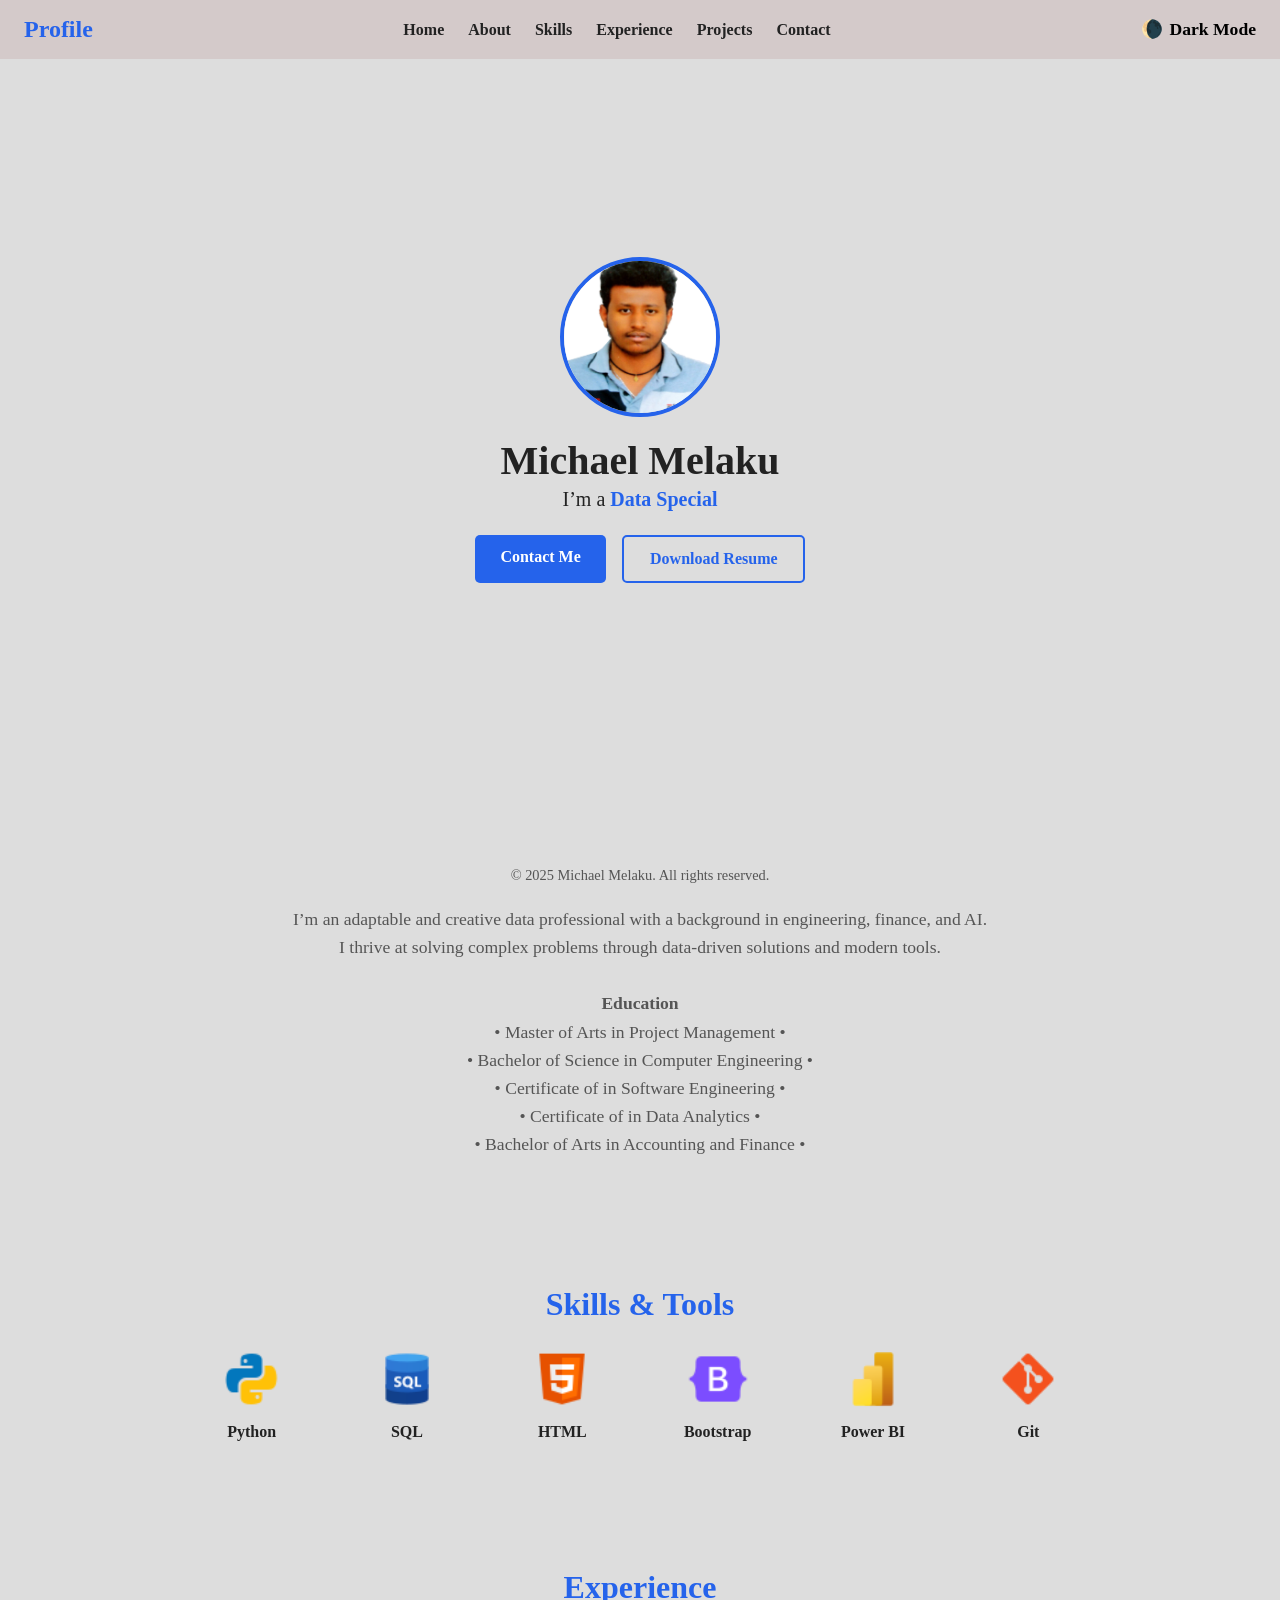
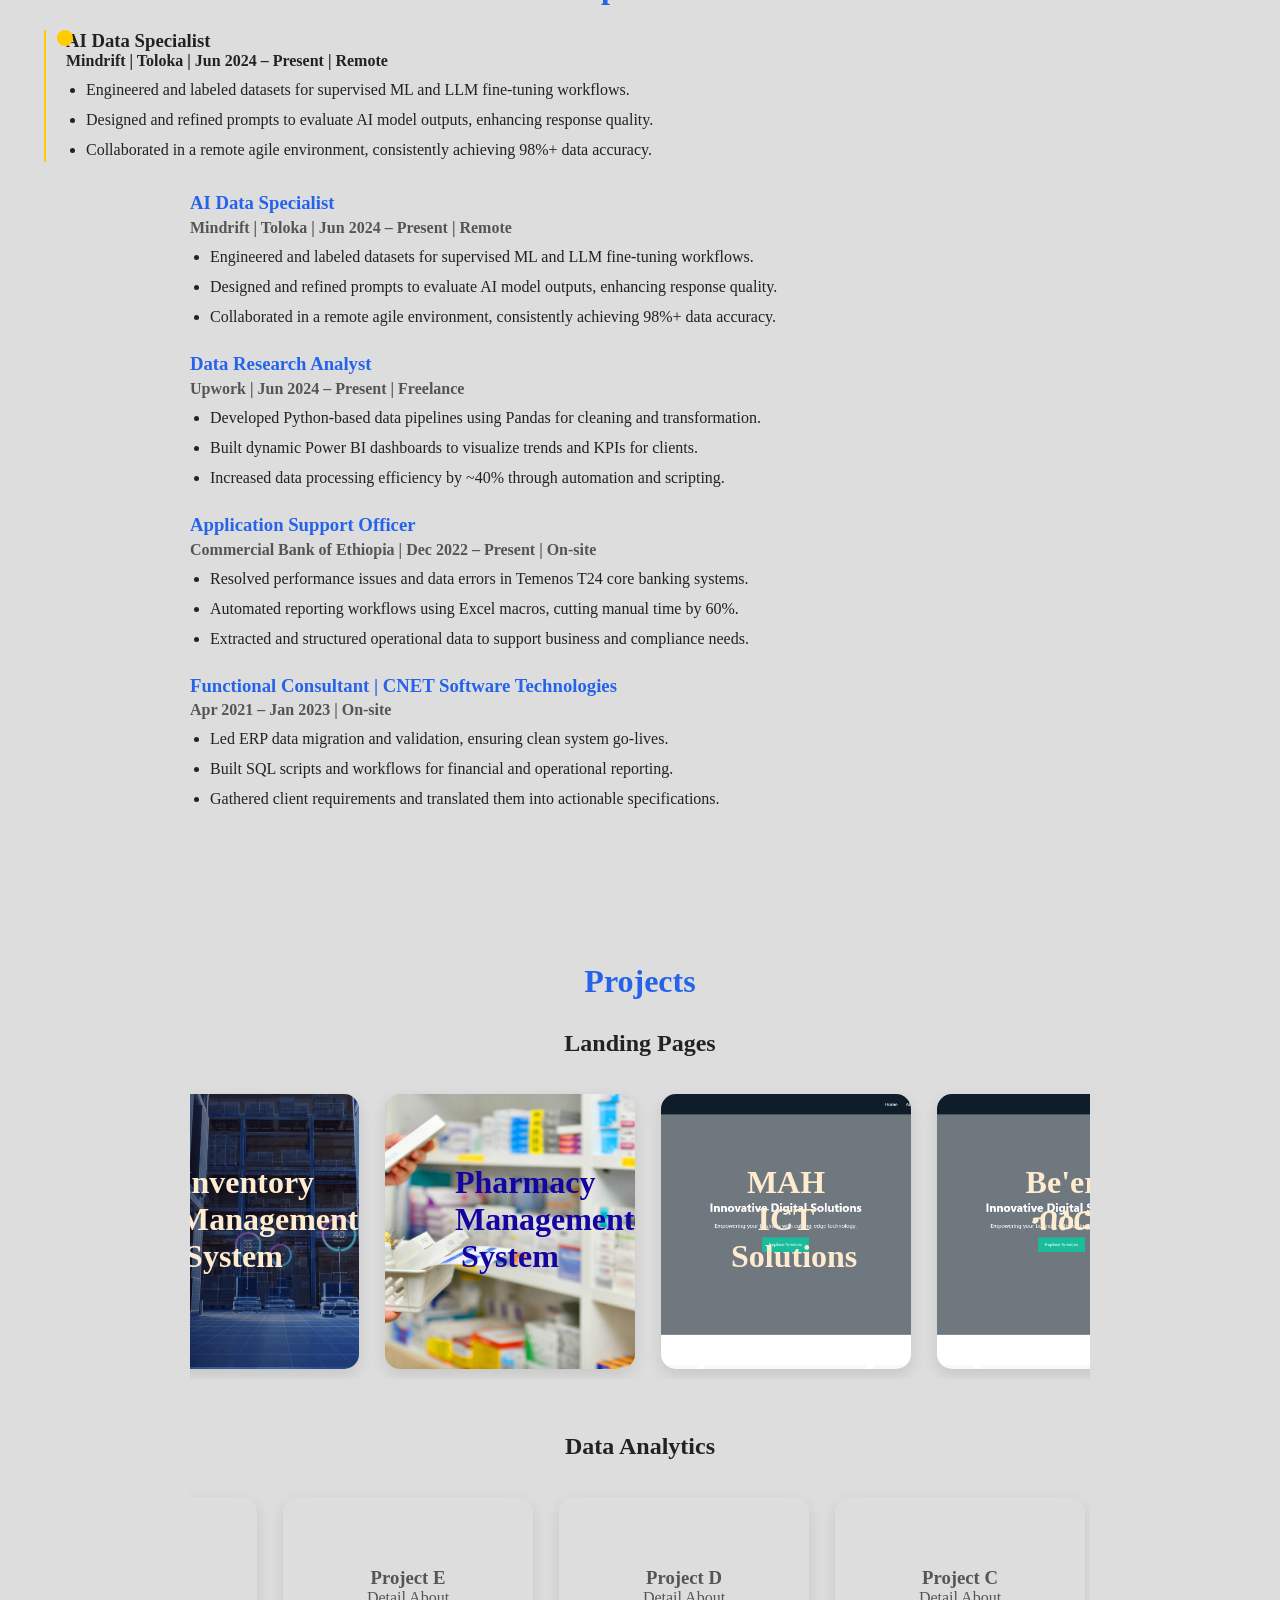
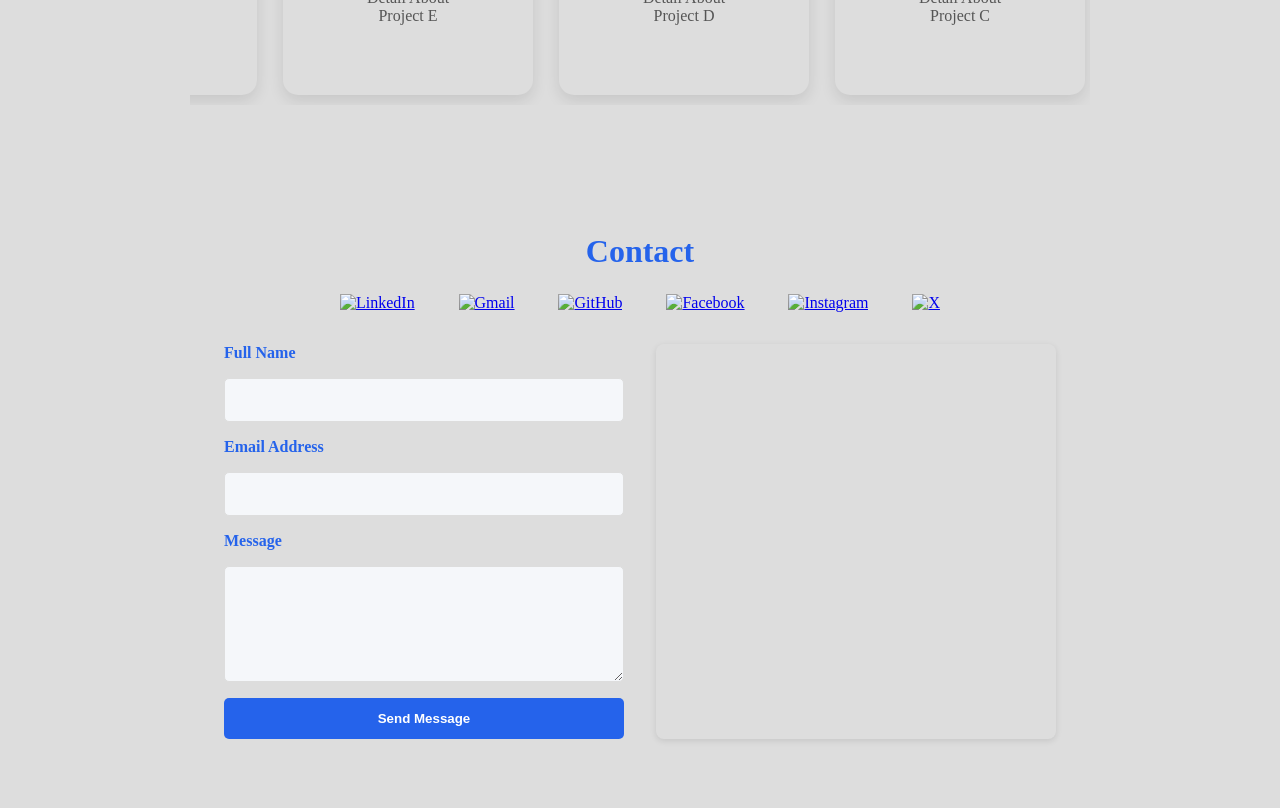
==== commit c5b80d41: "new features after best version" ====
--- a/index.html
+++ b/index.html
@@ -32,7 +32,7 @@
     <div class="hero-content">
       <img src="images/profile.jpg" alt="Michael Melaku" class="hero-img" />
       <h1>Michael Melaku</h1>
-      <p>Data • Systems • Front-End</p>
+      <p>I’m a <span id="typed-text"></span></p>
       <div class="hero-buttons">
         <a href="#contact" class="btn">Contact Me</a>
         <a href="resume/michael_melaku_resume.pdf" class="btn outline" download>Download Resume</a>
@@ -71,10 +71,31 @@
     </div>
   </section>
 
+
   <!-- Experience -->
-  <!-- Experience -->
-<section id="experience" class="section fade-in">
+
+
+<style>
+.timeline { border-left: 2px solid #ffcc00; margin-left: 20px; padding-left: 20px; }
+.event { position: relative; margin-bottom: 30px; }
+.event::before { content: ""; position: absolute; left: -9px; top: 0; width: 16px; height: 16px; background: #ffcc00; border-radius: 50%; }
+</style>
+
+
+  <section id="experience" class="section fade-in">
   <h2>Experience</h2>
+
+  <div class="timeline">
+  <div class="event fade-in">
+    <h3>AI Data Specialist</h3>
+    <p><strong>Mindrift | Toloka | Jun 2024 – Present | Remote</strong></p>
+    <ul>
+      <li>Engineered and labeled datasets for supervised ML and LLM fine-tuning workflows.</li>
+      <li>Designed and refined prompts to evaluate AI model outputs, enhancing response quality.</li>
+      <li>Collaborated in a remote agile environment, consistently achieving 98%+ data accuracy.</li>
+    </ul>
+  </div>
+</div>
 
   <div class="job">
     <h3>AI Data Specialist</h3>
@@ -185,16 +206,16 @@
       <p>Detail About Project C</p>
     </a>
     <a href="construction.html" target="_blank" class="portfolio-card">
-       <h3>Project B</h3>
+      <h3>Project B</h3>
       <p>Detail About Project B</p>
     </a>
     <a href="construction.html" target="_blank" class="portfolio-card">
-       <h3>Project A</h3>
+      <h3>Project A</h3>
       <p>Detail About Project A</p>
     </a>
 
   </div>
-   <!-- <button class="scroll-arrow right" aria-label="Scroll right">&#10095;</button> -->
+  <!-- <button class="scroll-arrow right" aria-label="Scroll right">&#10095;</button> -->
 </div>
 </section>
 
--- a/style.css
+++ b/style.css
@@ -11,6 +11,7 @@
     background-color: var(--border);
     color: var(--text);
     transition: background-color 0.3s, color 0.3s;
+    transition: background 0.5s, color 0.5s;
     width: 100%;
     overflow-x: visible; /* prevent horizontal scroll */
 }
@@ -161,6 +162,10 @@
     font-size: 1.25rem;
     margin-bottom: 1.5rem;
 }
+.hero-content p span#typed-text {
+    color: var(--primary);
+    font-weight: bold;
+}
 
 .hero-buttons {
     display: flex;
@@ -178,6 +183,7 @@
     cursor: pointer;
     text-decoration: none;
     transition: background-color 0.3s;
+    
     display: inline-block;
 }
 
@@ -555,3 +561,26 @@
         padding: 0 1rem;
     }
 }
+
+.portfolio-card {
+  position: relative;
+  overflow: hidden;
+  transition: transform 0.3s ease;
+}
+.portfolio-card:hover {
+  transform: scale(1.05);
+}
+.portfolio-card::after {
+  content: attr(data-desc);
+  position: absolute;
+  bottom: 0;
+  left: 0;
+  right: 0;
+  padding: 10px;
+  background: rgba(0,0,0,0.7);
+  color: #fff;
+  font-size: 0.9rem;
+  opacity: 0;
+  transition: opacity 0.3s;
+}
+.portfolio-card:hover::after { opacity: 1; }
